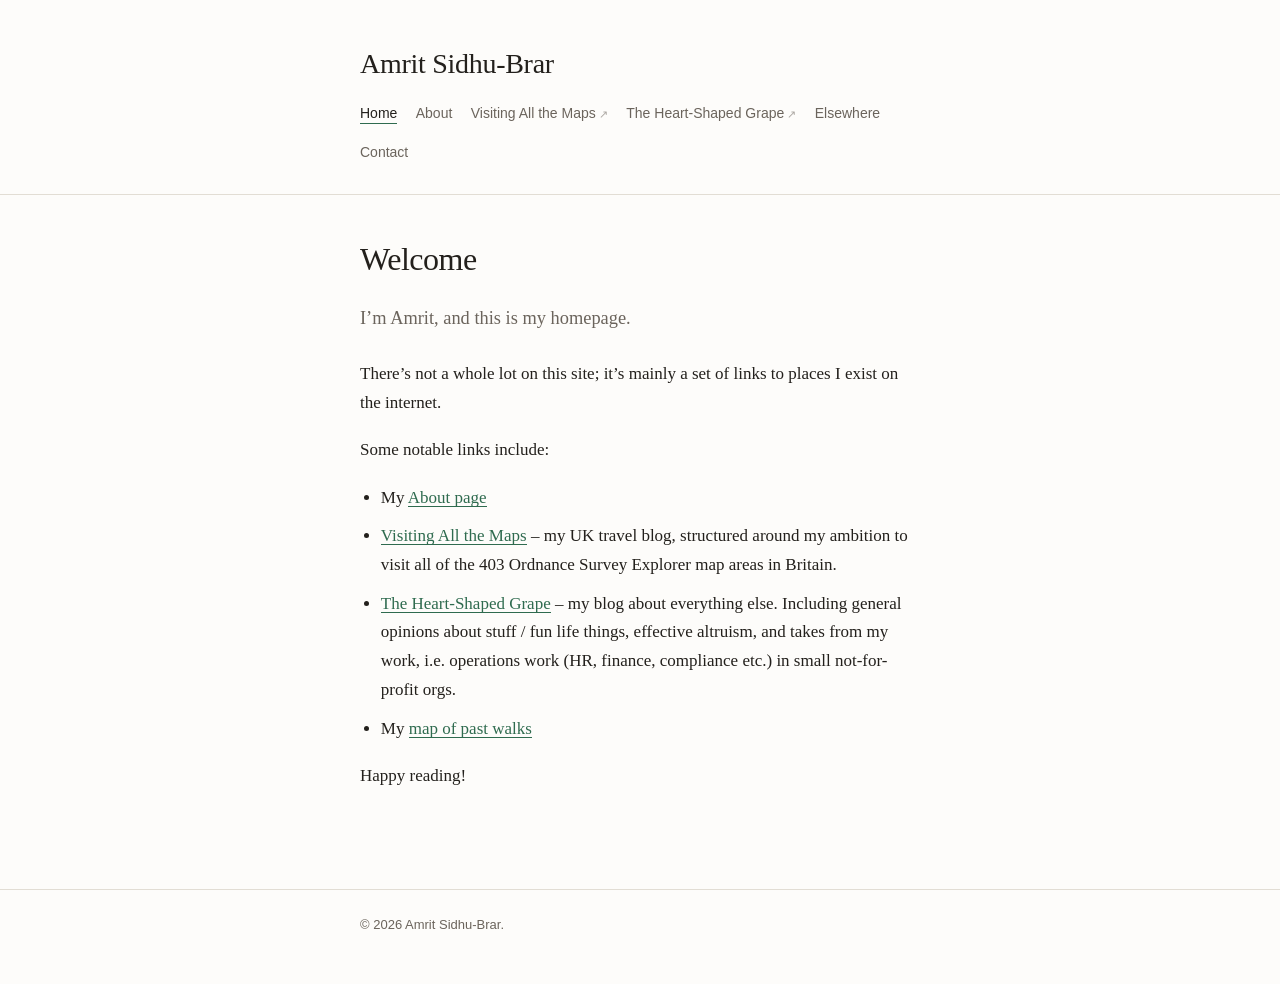
==== index.html @ 2a68291f "Rebuild amritsidhubrar.me.uk as a static site Migrated off WordPress/SiteGround. Content lifted from" ====
<!doctype html>
<html lang="en-GB">
<head>
<meta charset="utf-8">
<meta name="viewport" content="width=device-width, initial-scale=1">
<title>Amrit Sidhu-Brar</title>
<meta name="description" content="Amrit Sidhu-Brar's homepage — walks, books, languages, and effective altruism operations work.">
<link rel="canonical" href="https://amritsidhubrar.me.uk/">
<link rel="stylesheet" href="/style.css">
<link rel="icon" href="/favicon.svg" type="image/svg+xml">
</head>
<body>

<header class="site-header">
  <div class="wrap">
    <p class="site-title"><a href="/">Amrit Sidhu-Brar</a></p>
    <nav class="site-nav" aria-label="Main">
      <ul>
        <li><a href="/" aria-current="page">Home</a></li>
        <li><a href="/about/">About</a></li>
        <li><a href="https://www.visitingallthemaps.me.uk" rel="external">Visiting All the Maps</a></li>
        <li><a href="https://theheartshapedgrape.substack.com" rel="external">The Heart-Shaped Grape</a></li>
        <li><a href="/me-in-other-places-on-the-internet/">Elsewhere</a></li>
        <li><a href="/contact/">Contact</a></li>
      </ul>
    </nav>
  </div>
</header>

<main>
  <div class="wrap">
    <h1>Welcome</h1>

    <p class="lede">I&#8217;m Amrit, and this is my homepage.</p>

    <p>There&#8217;s not a whole lot on this site; it&#8217;s mainly a set of links to places I exist on the internet.</p>

    <p>Some notable links include:</p>

    <ul>
      <li>My <a href="/about/">About page</a></li>
      <li><a href="https://www.visitingallthemaps.me.uk">Visiting All the Maps</a> &#8211; my UK travel blog, structured around my ambition to visit all of the 403 Ordnance Survey Explorer map areas in Britain.</li>
      <li><a href="https://theheartshapedgrape.substack.com">The Heart-Shaped Grape</a> &#8211; my blog about everything else. Including general opinions about stuff / fun life things, effective altruism, and takes from my work, i.e. operations work (HR, finance, compliance etc.) in small not-for-profit orgs.</li>
      <li>My <a href="https://www.google.com/maps/d/u/0/viewer?mid=19IqQuBFJszZ_SzJ9EwRXDPX8CWvIKIk&amp;femb=1">map of past walks</a></li>
    </ul>

    <p>Happy reading!</p>
  </div>
</main>

<footer class="site-footer">
  <div class="wrap">
    <p>&copy; <span id="year">2026</span> Amrit Sidhu-Brar.</p>
  </div>
</footer>

<script>document.getElementById('year').textContent = new Date().getFullYear();</script>

</body>
</html>
---- style.css ----
/* ---------------------------------------------------------------
   amritsidhubrar.me.uk
   All the knobs worth turning live in :root — change them here.
   --------------------------------------------------------------- */

:root {
  /* Colour */
  --bg:          #fdfcfa;
  --bg-soft:     #f4f1ec;
  --text:        #23201c;
  --text-muted:  #6b645c;
  --accent:      #2f6b4f;
  --accent-hover:#1f4b37;
  --rule:        #e2ddd4;

  /* Type */
  --font-body:  Georgia, "Iowan Old Style", "Palatino Linotype", Palatino, serif;
  --font-ui:    -apple-system, BlinkMacSystemFont, "Segoe UI", Roboto, Helvetica, Arial, sans-serif;
  --size-base:  1.0625rem;
  --leading:    1.7;

  /* Layout */
  --measure:    38rem;   /* comfortable reading width */
  --gutter:     1.5rem;
}

@media (prefers-color-scheme: dark) {
  :root {
    --bg:          #17181a;
    --bg-soft:     #212326;
    --text:        #e6e3dd;
    --text-muted:  #a19b92;
    --accent:      #7fc0a0;
    --accent-hover:#a3d6bb;
    --rule:        #32353a;
  }
}

/* --------------------------------------------------------------- */

*, *::before, *::after { box-sizing: border-box; }

html {
  font-size: 100%;
  -webkit-text-size-adjust: 100%;
}

body {
  margin: 0;
  background: var(--bg);
  color: var(--text);
  font-family: var(--font-body);
  font-size: var(--size-base);
  line-height: var(--leading);
  -webkit-font-smoothing: antialiased;
  text-rendering: optimizeLegibility;
}

.wrap {
  max-width: var(--measure);
  margin: 0 auto;
  padding: 0 var(--gutter);
}

/* --- Header ----------------------------------------------------- */

.site-header {
  border-bottom: 1px solid var(--rule);
  padding: 2.5rem 0 1.25rem;
  margin-bottom: 2.75rem;
}

.site-title {
  margin: 0 0 0.9rem;
  font-size: 1.75rem;
  font-weight: 400;
  letter-spacing: -0.01em;
}

.site-title a {
  color: var(--text);
  text-decoration: none;
  background: none;
}

.site-title a:hover { color: var(--accent); }

.site-nav ul {
  list-style: none;
  margin: 0;
  padding: 0;
  display: flex;
  flex-wrap: wrap;
  gap: 0.35rem 1.15rem;
  font-family: var(--font-ui);
  font-size: 0.875rem;
}

.site-nav a {
  color: var(--text-muted);
  text-decoration: none;
  background: none;
  padding-bottom: 2px;
  border-bottom: 1px solid transparent;
}

.site-nav a:hover {
  color: var(--accent);
  border-bottom-color: var(--accent);
}

.site-nav a[aria-current="page"] {
  color: var(--text);
  border-bottom-color: var(--accent);
}

/* Little arrow on links that leave the site */
.site-nav a[rel~="external"]::after {
  content: " \2197";
  font-size: 0.8em;
  opacity: 0.55;
}

/* --- Content ---------------------------------------------------- */

main { padding-bottom: 1rem; }

h1 {
  font-size: 2rem;
  font-weight: 400;
  line-height: 1.25;
  letter-spacing: -0.015em;
  margin: 0 0 1.5rem;
}

h2 {
  font-size: 1.3rem;
  font-weight: 400;
  margin: 2.75rem 0 0.85rem;
}

h3 {
  font-size: 1.1rem;
  font-weight: 700;
  margin: 2.25rem 0 0.6rem;
}

p { margin: 0 0 1.15rem; }

ul, ol {
  margin: 0 0 1.15rem;
  padding-left: 1.3rem;
}

li { margin-bottom: 0.6rem; }

li > ul { margin-top: 0.6rem; }

a {
  color: var(--accent);
  text-decoration: none;
  background-image: linear-gradient(var(--accent), var(--accent));
  background-size: 100% 1px;
  background-repeat: no-repeat;
  background-position: 0 100%;
  transition: color 0.12s ease, background-size 0.12s ease;
}

a:hover {
  color: var(--accent-hover);
  background-image: linear-gradient(var(--accent-hover), var(--accent-hover));
  background-size: 100% 2px;
}

a:focus-visible {
  outline: 2px solid var(--accent);
  outline-offset: 3px;
  border-radius: 2px;
}

em { color: var(--text-muted); }

hr {
  border: 0;
  border-top: 1px solid var(--rule);
  margin: 2.5rem 0;
}

/* Intro paragraph, sits under an h1 */
.lede {
  font-size: 1.15rem;
  color: var(--text-muted);
  margin-bottom: 1.6rem;
}

/* --- Images ----------------------------------------------------- */

img { max-width: 100%; height: auto; }

.portrait {
  float: right;
  width: 200px;
  margin: 0.35rem 0 1.25rem 1.75rem;
  border-radius: 3px;
}

.gallery {
  display: grid;
  grid-template-columns: repeat(4, 1fr);
  gap: 0.5rem;
  margin: 2.5rem 0 1rem;
  padding: 0;
  list-style: none;
}

.gallery img {
  display: block;
  width: 100%;
  aspect-ratio: 1 / 1;
  object-fit: cover;
  border-radius: 3px;
}

/* --- Footer ----------------------------------------------------- */

.site-footer {
  border-top: 1px solid var(--rule);
  margin-top: 4rem;
  padding: 1.5rem 0 3rem;
  font-family: var(--font-ui);
  font-size: 0.8125rem;
  color: var(--text-muted);
}

.site-footer p { margin: 0; }

/* --- Small screens ---------------------------------------------- */

@media (max-width: 34rem) {
  :root { --gutter: 1.25rem; }

  .site-header { padding-top: 1.75rem; margin-bottom: 2rem; }
  .site-title  { font-size: 1.5rem; }
  h1 { font-size: 1.6rem; }

  .portrait {
    float: none;
    display: block;
    width: 165px;
    margin: 0 0 1.5rem;
  }

  .gallery { grid-template-columns: repeat(2, 1fr); }
}

@media (prefers-reduced-motion: reduce) {
  * { transition: none !important; }
}
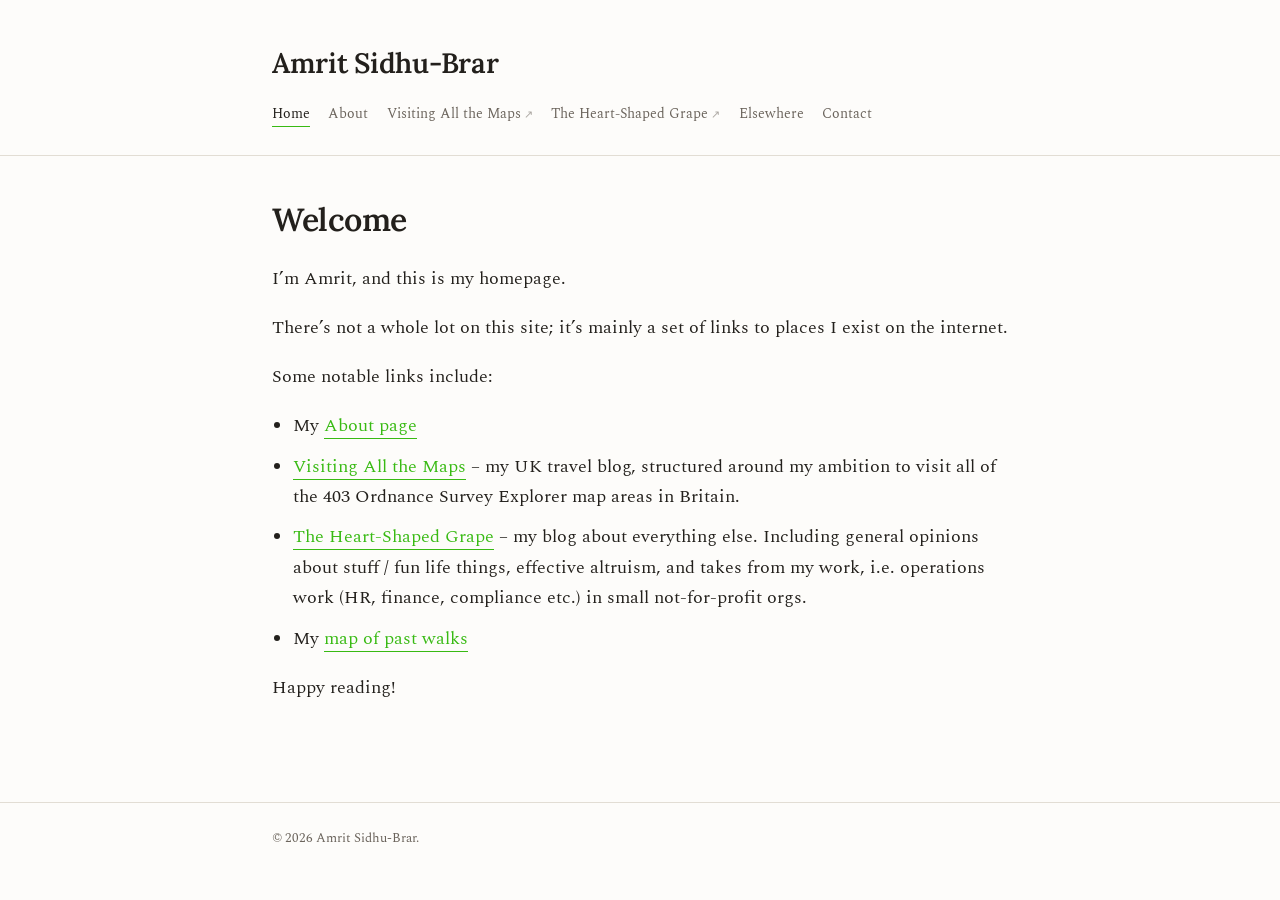
==== commit 7a8c83e3: "Match the typography and link colour of The Heart-Shaped Grape Spectral for body text and Lora 600 f" ====
--- a/index.html
+++ b/index.html
@@ -31,7 +31,7 @@
   <div class="wrap">
     <h1>Welcome</h1>
 
-    <p class="lede">I&#8217;m Amrit, and this is my homepage.</p>
+    <p>I&#8217;m Amrit, and this is my homepage.</p>
 
     <p>There&#8217;s not a whole lot on this site; it&#8217;s mainly a set of links to places I exist on the internet.</p>
 
--- a/style.css
+++ b/style.css
@@ -1,7 +1,40 @@
 /* ---------------------------------------------------------------
    amritsidhubrar.me.uk
    All the knobs worth turning live in :root — change them here.
+
+   Typeface and link colour deliberately match The Heart-Shaped Grape:
+   Spectral for body, Lora 600 for headings, #38ba13 for links.
+   Both fonts are SIL Open Font Licence, self-hosted from /fonts.
    --------------------------------------------------------------- */
+
+@font-face {
+  font-family: 'Spectral';
+  font-style: normal;
+  font-weight: 400;
+  font-display: swap;
+  src: url('/fonts/spectral-400.woff2') format('woff2');
+}
+@font-face {
+  font-family: 'Spectral';
+  font-style: italic;
+  font-weight: 400;
+  font-display: swap;
+  src: url('/fonts/spectral-400i.woff2') format('woff2');
+}
+@font-face {
+  font-family: 'Spectral';
+  font-style: normal;
+  font-weight: 600;
+  font-display: swap;
+  src: url('/fonts/spectral-600.woff2') format('woff2');
+}
+@font-face {
+  font-family: 'Lora';
+  font-style: normal;
+  font-weight: 600;
+  font-display: swap;
+  src: url('/fonts/lora-600.woff2') format('woff2');
+}
 
 :root {
   /* Colour */
@@ -9,18 +42,19 @@
   --bg-soft:     #f4f1ec;
   --text:        #23201c;
   --text-muted:  #6b645c;
-  --accent:      #2f6b4f;
-  --accent-hover:#1f4b37;
+  --accent:      #38ba13;   /* Substack accent, exact match */
+  --accent-hover:#31a311;   /* Substack's own darkened variant */
   --rule:        #e2ddd4;
 
   /* Type */
-  --font-body:  Georgia, "Iowan Old Style", "Palatino Linotype", Palatino, serif;
-  --font-ui:    -apple-system, BlinkMacSystemFont, "Segoe UI", Roboto, Helvetica, Arial, sans-serif;
-  --size-base:  1.0625rem;
-  --leading:    1.7;
+  --font-body:    'Spectral', Georgia, "Iowan Old Style", serif;
+  --font-heading: 'Lora', Georgia, serif;
+  --font-ui:      'Spectral', Georgia, serif;
+  --size-base:    1.125rem;
+  --leading:      1.7;
 
   /* Layout */
-  --measure:    38rem;   /* comfortable reading width */
+  --measure:    49rem;   /* comfortable reading width */
   --gutter:     1.5rem;
 }
 
@@ -30,8 +64,8 @@
     --bg-soft:     #212326;
     --text:        #e6e3dd;
     --text-muted:  #a19b92;
-    --accent:      #7fc0a0;
-    --accent-hover:#a3d6bb;
+    --accent:      #4ec722;
+    --accent-hover:#6bd845;
     --rule:        #32353a;
   }
 }
@@ -72,8 +106,9 @@
 
 .site-title {
   margin: 0 0 0.9rem;
+  font-family: var(--font-heading);
   font-size: 1.75rem;
-  font-weight: 400;
+  font-weight: 600;
   letter-spacing: -0.01em;
 }
 
@@ -125,25 +160,29 @@
 
 main { padding-bottom: 1rem; }
 
+h1, h2, h3 {
+  font-family: var(--font-heading);
+  font-weight: 600;
+}
+
 h1 {
   font-size: 2rem;
-  font-weight: 400;
   line-height: 1.25;
   letter-spacing: -0.015em;
   margin: 0 0 1.5rem;
 }
 
 h2 {
-  font-size: 1.3rem;
-  font-weight: 400;
+  font-size: 1.4rem;
   margin: 2.75rem 0 0.85rem;
 }
 
 h3 {
-  font-size: 1.1rem;
-  font-weight: 700;
+  font-size: 1.2rem;
   margin: 2.25rem 0 0.6rem;
 }
+
+strong, b { font-weight: 600; }
 
 p { margin: 0 0 1.15rem; }
 
